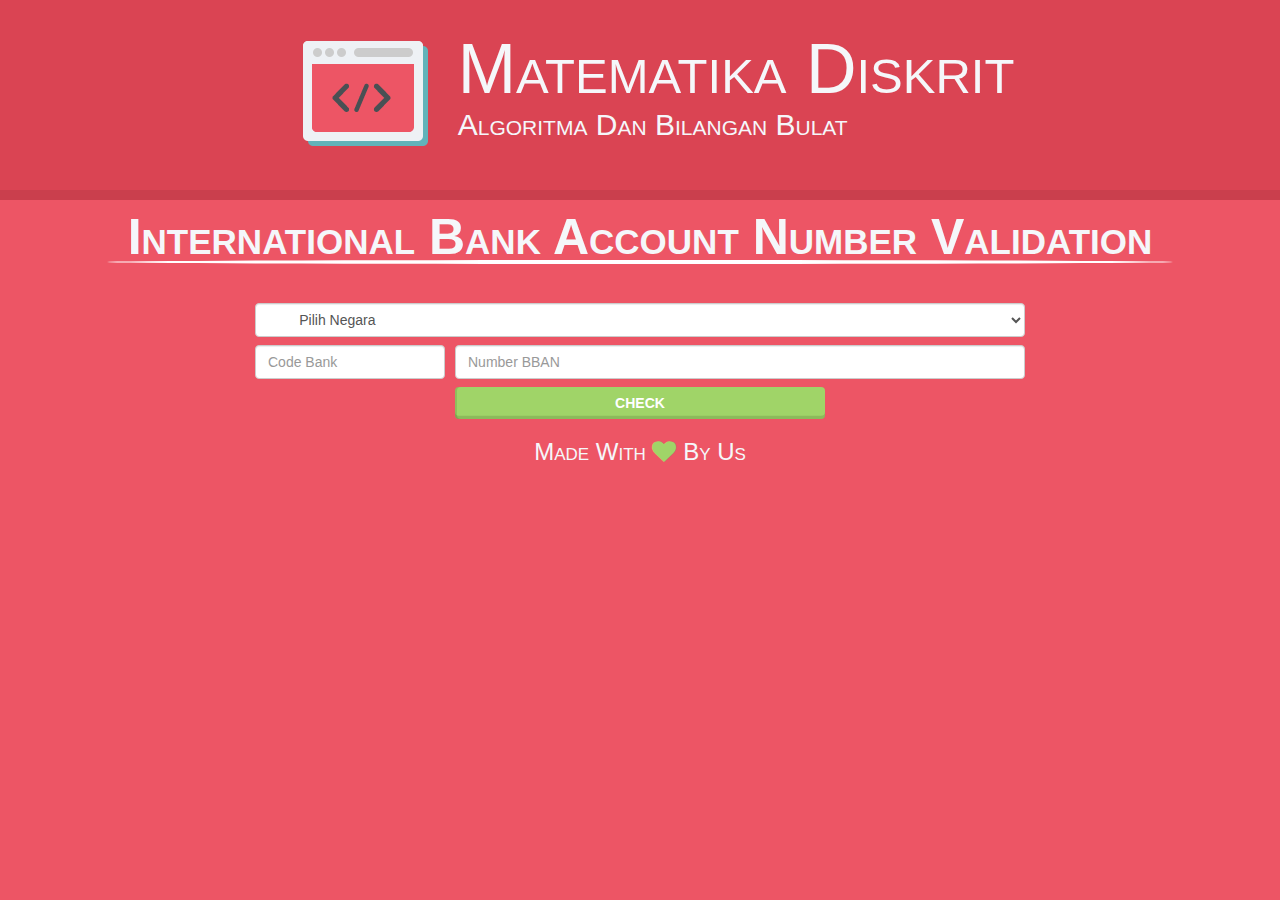
==== index.html @ 5094bca2 "add all components" ====
<!doctype html><!--[if lt IE 7]>      <html class="no-js lt-ie9 lt-ie8 lt-ie7"> <![endif]--><!--[if IE 7]>         <html class="no-js lt-ie9 lt-ie8"> <![endif]--><!--[if IE 8]>         <html class="no-js lt-ie9"> <![endif]--><!--[if gt IE 8]><!--><html class="no-js"><!--<![endif]--><head><meta charset="utf-8"><title>IBAN VALIDATOR</title><meta name="description" content=""><meta name="viewport" content="width=device-width"><!-- Place favicon.ico and apple-touch-icon.png in the root directory --><link rel="stylesheet" href="styles/7df07857.vendor.css"><link href="//netdna.bootstrapcdn.com/font-awesome/4.1.0/css/font-awesome.min.css" rel="stylesheet"><link rel="stylesheet" href="styles/78be0922.main.css"><body ng-app="matdiskApp"><!--[if lt IE 7]>
<p class="browsehappy">You are using an <strong>outdated</strong> browser. Please <a href="http://browsehappy.com/">upgrade your browser</a> to improve your experience.</p>
<![endif]--><header class="container top-header"><div class="row"><div class="col-sm-8 col-sm-push-2 text-center colom-header"><div class="col-sm-4"><img src="images/5da9bd03.header-matdisk.png" alt=""></div><div class="col-sm-8"><h1 class="title-header">Matematika Diskrit</h1><h2 class="second-title-header">Algoritma Dan Bilangan Bulat</h2></div></div></div></header><section class="container-fluid"><div class="row"><div class="col-sm-12 text-center"><h1 class="title">International Bank Account Number Validation</h1><div class="col-sm-10 col-sm-offset-1 title-border"></div></div></div></section><!-- Add your site or application content here --><div class="container page {{pageClass}}" ng-view=""></div><footer class="container-fluid"><div class="col-sm-12 text-center with-love"><h3 class="text-footer">Made With <i class="fa fa-heart love"></i> By Us</h3></div></footer><!--[if lt IE 9]>
<script src="bower_components/es5-shim/es5-shim.js"></script>
<script src="bower_components/json3/lib/json3.min.js"></script>
<![endif]--><script src="scripts/30eea318.vendor.js"></script><script src="scripts/0afc2f00.scripts.js"></script>
---- styles/78be0922.main.css ----
html{overflow-y:hidden;overflow-x:hidden}body{background-color:#ED5565;color:#F5F7FA;overflow-x:hidden;overflow-y:hidden}.title{padding:20px 0;text-transform:capitalize;font-variant:small-caps;font-weight:bolder;letter-spacing:2;font-size:5rem;margin-top:-10px}.top-header{width:100%;height:200px;background-color:#DA4453;border-bottom:10px solid rgba(0,0,0,.069127)}.colom-header{margin-top:30px}.title-header{text-align:left;font-variant:small-caps;font-size:7rem;margin-top:1px;margin-left:-60px}.second-title-header{text-align:left;font-variant:small-caps;font-size:3rem;margin-left:-60px;margin-top:-10px}.title-border{background-color:#fff;height:4px;border-radius:50%;margin-top:-35px}.with-love{margin-top:0}.text-footer{font-variant:small-caps}.love{color:#A0D468}.main-form{margin-top:8px}.btn-success{background-color:#A0D468;border:0;border-bottom:0;border-left:0;font-weight:900;box-shadow:inset 0 -3.2px rgba(0,0,0,.12),inset 2px 0 rgba(0,0,0,.1);outline:0;-webkit-outline:0;-o-outline:0;-moz-outline:0}.btn-success:active,.btn-success:focus,.btn-success:hover{background-color:#8CC152;border-color:#8CC152}.form-control:focus{border-color:#A0D468;box-shadow:inset 0 1px 1px rgba(0,0,0,.075),0 0 8px rgba(140,193,82,.6)}.panel-success>.panel-heading{color:inherit;background-color:#DA4453;border-color:#DA4453}.panel-success{border-color:#DA4453}.panel{background-color:#ED5565;box-shadow:4px 4px 0 rgba(0,0,0,.091312)}.page-home.ng-leave{-webkit-animation:slideOutLeft .5s both ease-in;animation:slideOutLeft .5s both ease-in;-webkit-animation-delay:0s;-ms-animation-delay:0s;animation-delay:0s}.page-home.ng-enter{-webkit-animation:slideInLeft .5s both ease-in;animation:slideInLeft .5s both ease-in;-webkit-animation-delay:1s;-ms-animation-delay:1s;animation-delay:1s}.page-result.ng-enter{-webkit-animation:slideInRight .5s both ease-in;animation:slideInRight .5s both ease-in;-webkit-animation-delay:1s;-ms-animation-delay:1s;animation-delay:1s}.page-result.ng-leave{-webkit-animation:slideOutRight .5s both ease-in;animation:slideOutRight .5s both ease-in;-webkit-animation-delay:0s;-ms-animation-delay:0s;animation-delay:0s}@keyframes slideInRight{from{-webkit-transform:translateX(100%);transform:translateX(100%)}to{-webkit-transform:translateX(0);transform:translateX(0)}}@-webkit-keyframes slideInRight{from{-webkit-transform:translateX(100%)}to{-webkit-transform:translateX(0)}}@keyframes slideInLeft{from{-webkit-transform:translateX(-100%);transform:translateX(-100%)}to{-webkit-transform:translateX(0);transform:translateX(0)}}@-webkit-keyframes slideInLeft{from{-webkit-transform:translateX(-100%)}to{-webkit-transform:translateX(0)}}@keyframes slideInUp{from{-webkit-transform:translateY(100%);transform:translateY(100%)}to{-webkit-transform:translateY(0);transform:translateY(0)}}@-webkit-keyframes slideInUp{from{-webkit-transform:translateY(100%)}to{-webkit-transform:translateY(0)}}@keyframes slideOutLeft{to{-webkit-transform:translateX(-100%);transform:translateX(-100%)}}@-webkit-keyframes slideOutLeft{to{-webkit-transform:translateX(-100%)}}@-webkit-keyframes slideOuRight{to{-webkit-transform:translateX(100%);transform:translateX(100%)}}@keyframes slideOuRight{to{-webkit-transform:translateX(100%);transform:translateX(100%)}}@-webkit-keyframes slideOutRight{to{-webkit-transform:translateX(100%)}}select option[default]{color:#888}html{overflow-y:hidden;overflow-x:hidden}body{background-color:#ED5565;color:#F5F7FA;overflow-x:hidden;overflow-y:hidden}.title{padding:20px 0;text-transform:capitalize;font-variant:small-caps;font-weight:bolder;letter-spacing:2;font-size:5rem;margin-top:-10px}.top-header{width:100%;height:200px;background-color:#DA4453;border-bottom:10px solid rgba(0,0,0,.069127)}.colom-header{margin-top:30px}.title-header{text-align:left;font-variant:small-caps;font-size:7rem;margin-top:1px;margin-left:-60px}.second-title-header{text-align:left;font-variant:small-caps;font-size:3rem;margin-left:-60px;margin-top:-10px}.title-border{background-color:#fff;height:4px;border-radius:50%;margin-top:-35px}.with-love{margin-top:0}.text-footer{font-variant:small-caps}.love{color:#A0D468}.main-form{margin-top:8px}.btn-success{background-color:#A0D468;border:0;border-bottom:0;border-left:0;font-weight:900;box-shadow:inset 0 -3.2px rgba(0,0,0,.12),inset 2px 0 rgba(0,0,0,.1);outline:0;-webkit-outline:0;-o-outline:0;-moz-outline:0}.btn-success:active,.btn-success:focus,.btn-success:hover{background-color:#8CC152;border-color:#8CC152}.form-control:focus{border-color:#A0D468;box-shadow:inset 0 1px 1px rgba(0,0,0,.075),0 0 8px rgba(140,193,82,.6)}.panel-success>.panel-heading{color:inherit;background-color:#DA4453;border-color:#DA4453}.panel-success{border-color:#DA4453}.panel{background-color:#ED5565;box-shadow:4px 4px 0 rgba(0,0,0,.091312)}.page-home.ng-leave{-webkit-animation:slideOutLeft .5s both ease-in;-moz-animation:slideOutLeft .5s both ease-in;animation:slideOutLeft .5s both ease-in;-webkit-animation-delay:0s;-moz-animation-delay:0s;-ms-animation-delay:0s;animation-delay:0s}.page-home.ng-enter{-webkit-animation:slideInLeft .5s both ease-in;-moz-animation:slideInLeft .5s both ease-in;animation:slideInLeft .5s both ease-in;-webkit-animation-delay:1s;-moz-animation-delay:1s;-ms-animation-delay:1s;animation-delay:1s}.page-result.ng-enter{-webkit-animation:slideInRight .5s both ease-in;-moz-animation:slideInRight .5s both ease-in;animation:slideInRight .5s both ease-in;-webkit-animation-delay:1s;-moz-animation-delay:1s;-ms-animation-delay:1s;animation-delay:1s}.page-result.ng-leave{-webkit-animation:slideOutRight .5s both ease-in;-moz-animation:slideOutRight .5s both ease-in;animation:slideOutRight .5s both ease-in;-webkit-animation-delay:0s;-moz-animation-delay:0s;-ms-animation-delay:0s;animation-delay:0s}@keyframes slideInRight{from{transform:translateX(100%)}to{transform:translateX(0)}}@-moz-keyframes slideInRight{from{-moz-transform:translateX(100%)}to{-moz-transform:translateX(0)}}@-webkit-keyframes slideInRight{from{-webkit-transform:translateX(100%)}to{-webkit-transform:translateX(0)}}@keyframes slideInLeft{from{transform:translateX(-100%)}to{transform:translateX(0)}}@-moz-keyframes slideInLeft{from{-moz-transform:translateX(-100%)}to{-moz-transform:translateX(0)}}@-webkit-keyframes slideInLeft{from{-webkit-transform:translateX(-100%)}to{-webkit-transform:translateX(0)}}@keyframes slideInUp{from{transform:translateY(100%)}to{transform:translateY(0)}}@-moz-keyframes slideInUp{from{-moz-transform:translateY(100%)}to{-moz-transform:translateY(0)}}@-webkit-keyframes slideInUp{from{-webkit-transform:translateY(100%)}to{-webkit-transform:translateY(0)}}@keyframes slideOutLeft{to{transform:translateX(-100%)}}@-moz-keyframes slideOutLeft{to{-moz-transform:translateX(-100%)}}@-webkit-keyframes slideOutLeft{to{-webkit-transform:translateX(-100%)}}@keyframes slideOuRight{to{transform:translateX(100%)}}@-moz-keyframes slideOutRight{to{-moz-transform:translateX(100%)}}@-webkit-keyframes slideOutRight{to{-webkit-transform:translateX(100%)}}select option[default]{color:#888}
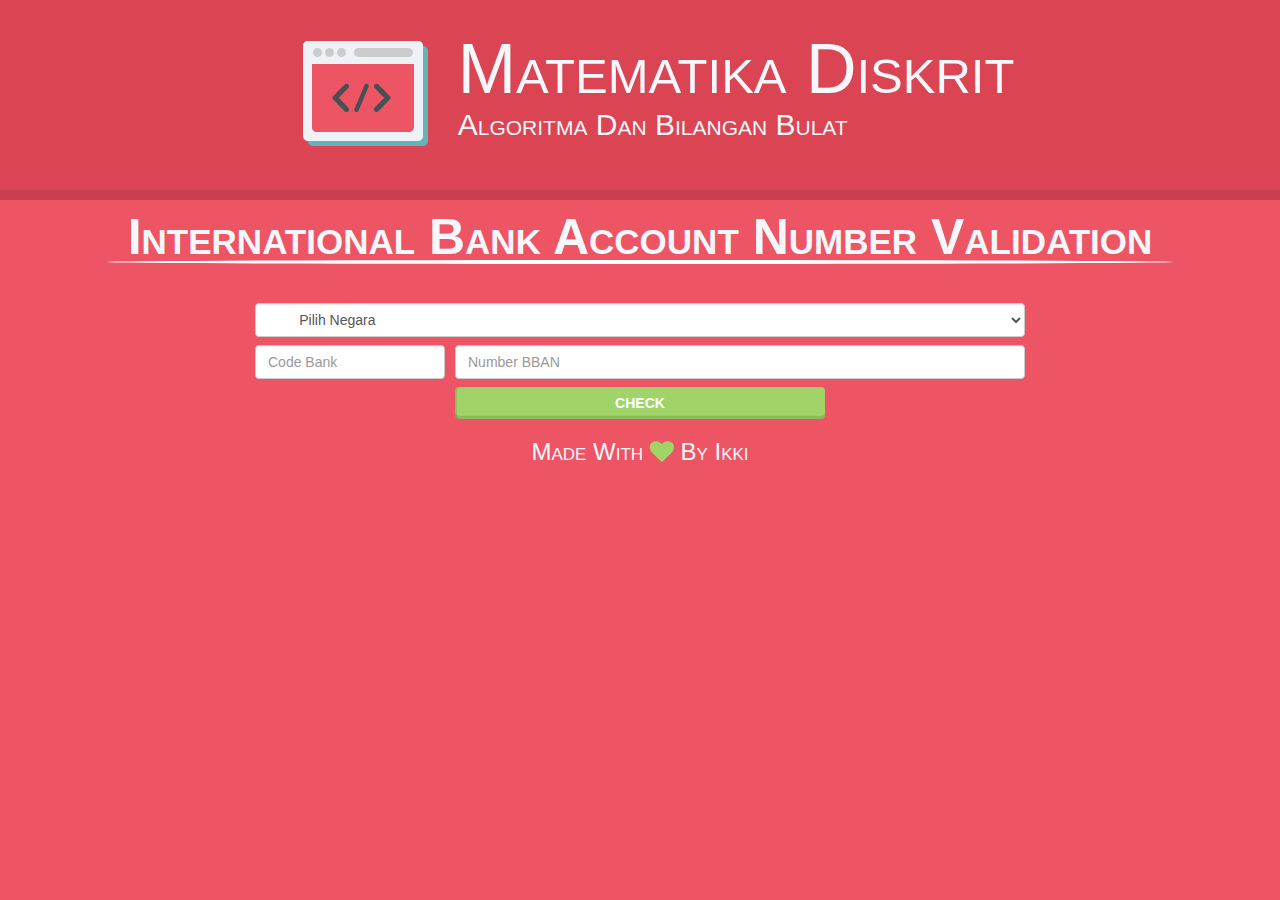
==== commit 58c7cd94: "Update index.html" ====
--- a/index.html
+++ b/index.html
@@ -1,6 +1,6 @@
 <!doctype html><!--[if lt IE 7]>      <html class="no-js lt-ie9 lt-ie8 lt-ie7"> <![endif]--><!--[if IE 7]>         <html class="no-js lt-ie9 lt-ie8"> <![endif]--><!--[if IE 8]>         <html class="no-js lt-ie9"> <![endif]--><!--[if gt IE 8]><!--><html class="no-js"><!--<![endif]--><head><meta charset="utf-8"><title>IBAN VALIDATOR</title><meta name="description" content=""><meta name="viewport" content="width=device-width"><!-- Place favicon.ico and apple-touch-icon.png in the root directory --><link rel="stylesheet" href="styles/7df07857.vendor.css"><link href="//netdna.bootstrapcdn.com/font-awesome/4.1.0/css/font-awesome.min.css" rel="stylesheet"><link rel="stylesheet" href="styles/78be0922.main.css"><body ng-app="matdiskApp"><!--[if lt IE 7]>
 <p class="browsehappy">You are using an <strong>outdated</strong> browser. Please <a href="http://browsehappy.com/">upgrade your browser</a> to improve your experience.</p>
-<![endif]--><header class="container top-header"><div class="row"><div class="col-sm-8 col-sm-push-2 text-center colom-header"><div class="col-sm-4"><img src="images/5da9bd03.header-matdisk.png" alt=""></div><div class="col-sm-8"><h1 class="title-header">Matematika Diskrit</h1><h2 class="second-title-header">Algoritma Dan Bilangan Bulat</h2></div></div></div></header><section class="container-fluid"><div class="row"><div class="col-sm-12 text-center"><h1 class="title">International Bank Account Number Validation</h1><div class="col-sm-10 col-sm-offset-1 title-border"></div></div></div></section><!-- Add your site or application content here --><div class="container page {{pageClass}}" ng-view=""></div><footer class="container-fluid"><div class="col-sm-12 text-center with-love"><h3 class="text-footer">Made With <i class="fa fa-heart love"></i> By Us</h3></div></footer><!--[if lt IE 9]>
+<![endif]--><header class="container top-header"><div class="row"><div class="col-sm-8 col-sm-push-2 text-center colom-header"><div class="col-sm-4"><img src="images/5da9bd03.header-matdisk.png" alt=""></div><div class="col-sm-8"><h1 class="title-header">Matematika Diskrit</h1><h2 class="second-title-header">Algoritma Dan Bilangan Bulat</h2></div></div></div></header><section class="container-fluid"><div class="row"><div class="col-sm-12 text-center"><h1 class="title">International Bank Account Number Validation</h1><div class="col-sm-10 col-sm-offset-1 title-border"></div></div></div></section><!-- Add your site or application content here --><div class="container page {{pageClass}}" ng-view=""></div><footer class="container-fluid"><div class="col-sm-12 text-center with-love"><h3 class="text-footer">Made With <i class="fa fa-heart love"></i> By Ikki</h3></div></footer><!--[if lt IE 9]>
 <script src="bower_components/es5-shim/es5-shim.js"></script>
 <script src="bower_components/json3/lib/json3.min.js"></script>
-<![endif]--><script src="scripts/30eea318.vendor.js"></script><script src="scripts/0afc2f00.scripts.js"></script>+<![endif]--><script src="scripts/30eea318.vendor.js"></script><script src="scripts/0afc2f00.scripts.js"></script>
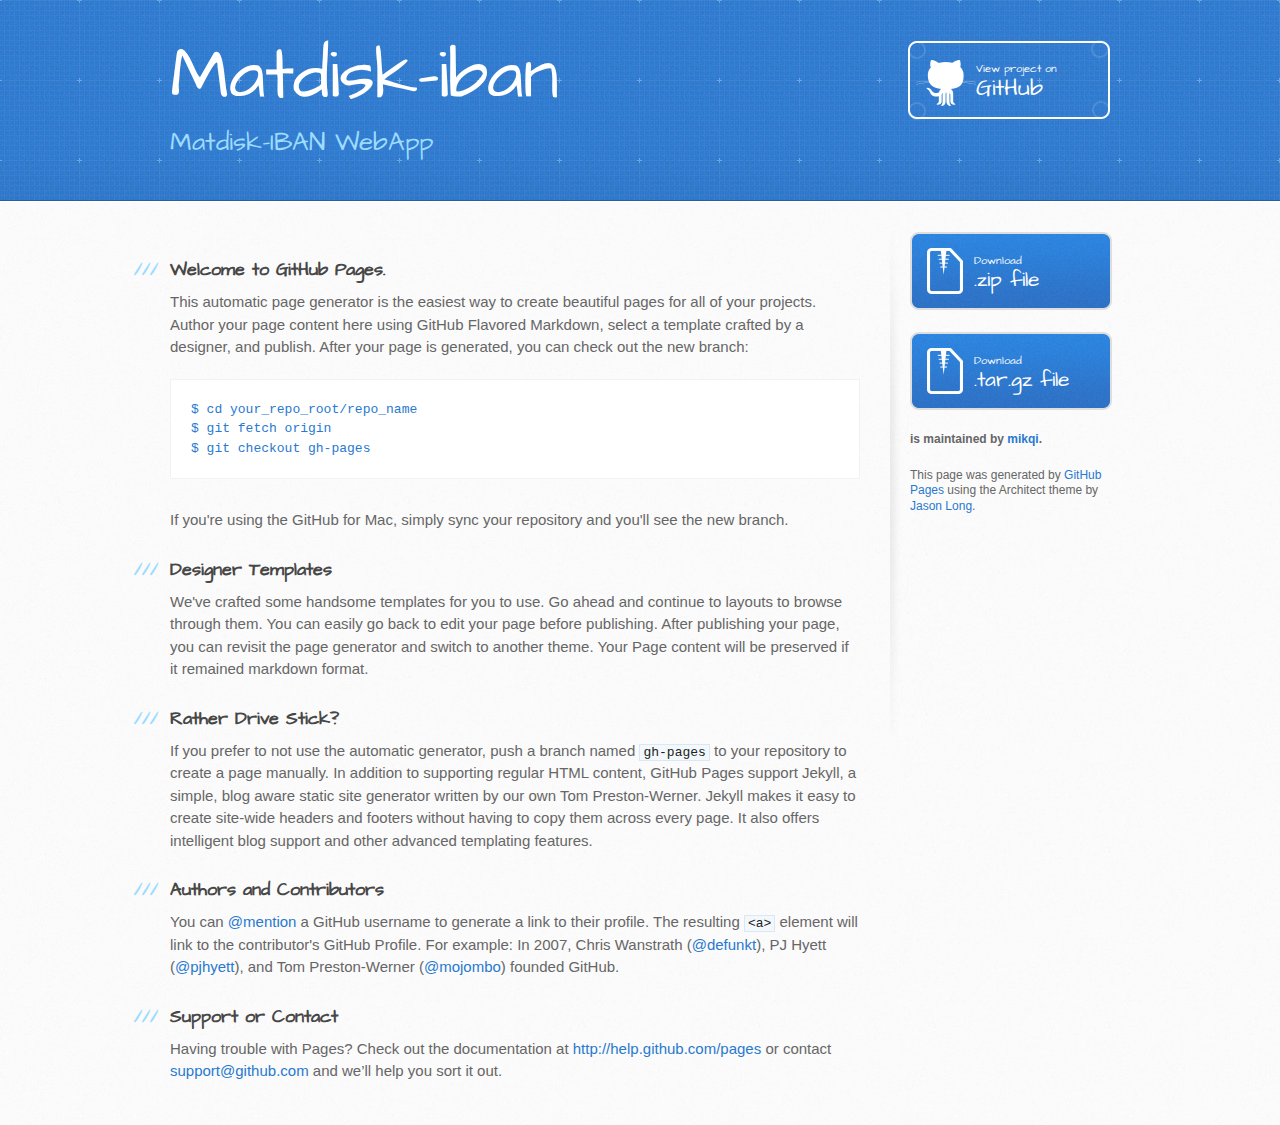
==== commit ecd18868: "Create gh-pages branch via GitHub" ====
--- a/index.html
+++ b/index.html
@@ -1,6 +1,83 @@
-<!doctype html><!--[if lt IE 7]>      <html class="no-js lt-ie9 lt-ie8 lt-ie7"> <![endif]--><!--[if IE 7]>         <html class="no-js lt-ie9 lt-ie8"> <![endif]--><!--[if IE 8]>         <html class="no-js lt-ie9"> <![endif]--><!--[if gt IE 8]><!--><html class="no-js"><!--<![endif]--><head><meta charset="utf-8"><title>IBAN VALIDATOR</title><meta name="description" content=""><meta name="viewport" content="width=device-width"><!-- Place favicon.ico and apple-touch-icon.png in the root directory --><link rel="stylesheet" href="styles/7df07857.vendor.css"><link href="//netdna.bootstrapcdn.com/font-awesome/4.1.0/css/font-awesome.min.css" rel="stylesheet"><link rel="stylesheet" href="styles/78be0922.main.css"><body ng-app="matdiskApp"><!--[if lt IE 7]>
-<p class="browsehappy">You are using an <strong>outdated</strong> browser. Please <a href="http://browsehappy.com/">upgrade your browser</a> to improve your experience.</p>
-<![endif]--><header class="container top-header"><div class="row"><div class="col-sm-8 col-sm-push-2 text-center colom-header"><div class="col-sm-4"><img src="images/5da9bd03.header-matdisk.png" alt=""></div><div class="col-sm-8"><h1 class="title-header">Matematika Diskrit</h1><h2 class="second-title-header">Algoritma Dan Bilangan Bulat</h2></div></div></div></header><section class="container-fluid"><div class="row"><div class="col-sm-12 text-center"><h1 class="title">International Bank Account Number Validation</h1><div class="col-sm-10 col-sm-offset-1 title-border"></div></div></div></section><!-- Add your site or application content here --><div class="container page {{pageClass}}" ng-view=""></div><footer class="container-fluid"><div class="col-sm-12 text-center with-love"><h3 class="text-footer">Made With <i class="fa fa-heart love"></i> By Ikki</h3></div></footer><!--[if lt IE 9]>
-<script src="bower_components/es5-shim/es5-shim.js"></script>
-<script src="bower_components/json3/lib/json3.min.js"></script>
-<![endif]--><script src="scripts/30eea318.vendor.js"></script><script src="scripts/0afc2f00.scripts.js"></script>
+<!DOCTYPE html>
+<html>
+  <head>
+    <meta charset='utf-8'>
+    <meta http-equiv="X-UA-Compatible" content="chrome=1">
+    <meta name="viewport" content="width=device-width, initial-scale=1, maximum-scale=1">
+    <link href='https://fonts.googleapis.com/css?family=Architects+Daughter' rel='stylesheet' type='text/css'>
+    <link rel="stylesheet" type="text/css" href="stylesheets/stylesheet.css" media="screen" />
+    <link rel="stylesheet" type="text/css" href="stylesheets/pygment_trac.css" media="screen" />
+    <link rel="stylesheet" type="text/css" href="stylesheets/print.css" media="print" />
+
+    <!--[if lt IE 9]>
+    <script src="//html5shiv.googlecode.com/svn/trunk/html5.js"></script>
+    <![endif]-->
+
+    <title>Matdisk-iban by mikqi</title>
+  </head>
+
+  <body>
+    <header>
+      <div class="inner">
+        <h1>Matdisk-iban</h1>
+        <h2>Matdisk-IBAN WebApp</h2>
+        <a href="https://github.com/mikqi/matdisk-iban" class="button"><small>View project on</small>GitHub</a>
+      </div>
+    </header>
+
+    <div id="content-wrapper">
+      <div class="inner clearfix">
+        <section id="main-content">
+          <h3>
+<a name="welcome-to-github-pages" class="anchor" href="#welcome-to-github-pages"><span class="octicon octicon-link"></span></a>Welcome to GitHub Pages.</h3>
+
+<p>This automatic page generator is the easiest way to create beautiful pages for all of your projects. Author your page content here using GitHub Flavored Markdown, select a template crafted by a designer, and publish. After your page is generated, you can check out the new branch:</p>
+
+<pre><code>$ cd your_repo_root/repo_name
+$ git fetch origin
+$ git checkout gh-pages
+</code></pre>
+
+<p>If you're using the GitHub for Mac, simply sync your repository and you'll see the new branch.</p>
+
+<h3>
+<a name="designer-templates" class="anchor" href="#designer-templates"><span class="octicon octicon-link"></span></a>Designer Templates</h3>
+
+<p>We've crafted some handsome templates for you to use. Go ahead and continue to layouts to browse through them. You can easily go back to edit your page before publishing. After publishing your page, you can revisit the page generator and switch to another theme. Your Page content will be preserved if it remained markdown format.</p>
+
+<h3>
+<a name="rather-drive-stick" class="anchor" href="#rather-drive-stick"><span class="octicon octicon-link"></span></a>Rather Drive Stick?</h3>
+
+<p>If you prefer to not use the automatic generator, push a branch named <code>gh-pages</code> to your repository to create a page manually. In addition to supporting regular HTML content, GitHub Pages support Jekyll, a simple, blog aware static site generator written by our own Tom Preston-Werner. Jekyll makes it easy to create site-wide headers and footers without having to copy them across every page. It also offers intelligent blog support and other advanced templating features.</p>
+
+<h3>
+<a name="authors-and-contributors" class="anchor" href="#authors-and-contributors"><span class="octicon octicon-link"></span></a>Authors and Contributors</h3>
+
+<p>You can <a href="https://github.com/blog/821" class="user-mention">@mention</a> a GitHub username to generate a link to their profile. The resulting <code>&lt;a&gt;</code> element will link to the contributor's GitHub Profile. For example: In 2007, Chris Wanstrath (<a href="https://github.com/defunkt" class="user-mention">@defunkt</a>), PJ Hyett (<a href="https://github.com/pjhyett" class="user-mention">@pjhyett</a>), and Tom Preston-Werner (<a href="https://github.com/mojombo" class="user-mention">@mojombo</a>) founded GitHub.</p>
+
+<h3>
+<a name="support-or-contact" class="anchor" href="#support-or-contact"><span class="octicon octicon-link"></span></a>Support or Contact</h3>
+
+<p>Having trouble with Pages? Check out the documentation at <a href="http://help.github.com/pages">http://help.github.com/pages</a> or contact <a href="mailto:support@github.com">support@github.com</a> and we’ll help you sort it out.</p>
+        </section>
+
+        <aside id="sidebar">
+          <a href="https://github.com/mikqi/matdisk-iban/zipball/master" class="button">
+            <small>Download</small>
+            .zip file
+          </a>
+          <a href="https://github.com/mikqi/matdisk-iban/tarball/master" class="button">
+            <small>Download</small>
+            .tar.gz file
+          </a>
+
+          <p class="repo-owner"><a href="https://github.com/mikqi/matdisk-iban"></a> is maintained by <a href="https://github.com/mikqi">mikqi</a>.</p>
+
+          <p>This page was generated by <a href="https://pages.github.com">GitHub Pages</a> using the Architect theme by <a href="https://twitter.com/jasonlong">Jason Long</a>.</p>
+        </aside>
+      </div>
+    </div>
+
+  
+  </body>
+</html>--- a/stylesheets/stylesheet.css
+++ b/stylesheets/stylesheet.css
@@ -0,0 +1,479 @@
+/* http://meyerweb.com/eric/tools/css/reset/ 
+   v2.0 | 20110126
+   License: none (public domain)
+*/
+html, body, div, span, applet, object, iframe,
+h1, h2, h3, h4, h5, h6, p, blockquote, pre,
+a, abbr, acronym, address, big, cite, code,
+del, dfn, em, img, ins, kbd, q, s, samp,
+small, strike, strong, sub, sup, tt, var,
+b, u, i, center,
+dl, dt, dd, ol, ul, li,
+fieldset, form, label, legend,
+table, caption, tbody, tfoot, thead, tr, th, td,
+article, aside, canvas, details, embed, 
+figure, figcaption, footer, header, hgroup, 
+menu, nav, output, ruby, section, summary,
+time, mark, audio, video {
+	margin: 0;
+	padding: 0;
+	border: 0;
+	font-size: 100%;
+	font: inherit;
+	vertical-align: baseline;
+}
+/* HTML5 display-role reset for older browsers */
+article, aside, details, figcaption, figure, 
+footer, header, hgroup, menu, nav, section {
+	display: block;
+}
+body {
+	line-height: 1;
+}
+ol, ul {
+	list-style: none;
+}
+blockquote, q {
+	quotes: none;
+}
+blockquote:before, blockquote:after,
+q:before, q:after {
+	content: '';
+	content: none;
+}
+table {
+	border-collapse: collapse;
+	border-spacing: 0;
+}
+
+/* LAYOUT STYLES */
+body {
+  font-size: 15px;
+  line-height: 1.5; 
+  background: #fafafa url(../images/body-bg.jpg) 0 0 repeat;
+  font-family: 'Helvetica Neue', Helvetica, Arial, serif;
+  font-weight: 400;
+  color: #666;
+}
+
+a {
+  color: #2879d0;
+}
+a:hover {
+  color: #2268b2;
+}
+
+header {
+  padding-top: 40px;
+  padding-bottom: 40px;
+  font-family: 'Architects Daughter', 'Helvetica Neue', Helvetica, Arial, serif; 
+  background: #2e7bcf url(../images/header-bg.jpg) 0 0 repeat-x;
+  border-bottom: solid 1px #275da1;
+}
+
+header h1 {
+  letter-spacing: -1px;
+  font-size: 72px;
+  color: #fff;
+  line-height: 1;
+  margin-bottom: 0.2em;
+  width: 540px;
+}
+
+header h2 {
+  font-size: 26px;
+  color: #9ddcff;
+  font-weight: normal;
+  line-height: 1.3;
+  width: 540px;
+  letter-spacing: 0;
+}
+
+.inner {
+  position: relative;
+  width: 940px;
+  margin: 0 auto;
+}
+
+#content-wrapper {
+  border-top: solid 1px #fff;
+  padding-top: 30px;
+}
+
+#main-content {
+  width: 690px;
+  float: left;
+}
+
+#main-content img {
+  max-width: 100%;
+}
+
+aside#sidebar {
+  width: 200px;
+  padding-left: 20px;
+  min-height: 504px;
+  float: right;
+  background: transparent url(../images/sidebar-bg.jpg) 0 0 no-repeat;
+  font-size: 12px;
+  line-height: 1.3;
+}
+
+aside#sidebar p.repo-owner,
+aside#sidebar p.repo-owner a {
+  font-weight: bold;
+}
+
+#downloads {
+  margin-bottom: 40px;
+}
+
+a.button {
+  width: 134px;
+  height: 58px;
+  line-height: 1.2;
+  font-size: 23px;
+  color: #fff;
+  padding-left: 68px;
+  padding-top: 22px;
+  font-family: 'Architects Daughter', 'Helvetica Neue', Helvetica, Arial, serif; 
+}
+a.button small {
+  display: block;
+  font-size: 11px;
+}
+header a.button {
+  position: absolute;
+  right: 0;
+  top: 0;
+  background: transparent url(../images/github-button.png) 0 0 no-repeat;
+}
+aside a.button {
+  width: 138px;
+  padding-left: 64px;
+  display: block;
+  background: transparent url(../images/download-button.png) 0 0 no-repeat;
+  margin-bottom: 20px;
+  font-size: 21px;
+}
+
+code, pre {
+  font-family: Monaco, "Bitstream Vera Sans Mono", "Lucida Console", Terminal, monospace;
+  color: #222;
+  margin-bottom: 30px;
+  font-size: 13px;
+}
+
+code {
+  background-color: #f2f8fc;
+  border: solid 1px #dbe7f3;
+  padding: 0 3px;
+}
+
+pre {
+  padding: 20px;
+  background: #fff;
+  text-shadow: none;
+  overflow: auto;
+  border: solid 1px #f2f2f2;
+}
+pre code {
+  color: #2879d0;
+  background-color: #fff;
+  border: none;
+  padding: 0;
+}
+
+ul, ol, dl {
+  margin-bottom: 20px;
+}
+
+
+/* COMMON STYLES */
+
+hr {
+  height: 1px;
+  line-height: 1px;
+  margin-top: 1em;
+  padding-bottom: 1em;
+  border: none;
+  background: transparent url('../images/hr.png') 0 0 no-repeat;
+}
+
+table {
+  width: 100%;
+  border: 1px solid #ebebeb;
+}
+
+th {
+  font-weight: 500;
+}
+
+td {
+  border: 1px solid #ebebeb;
+  text-align: center; 
+  font-weight: 300;
+}
+
+form {
+  background: #f2f2f2;
+  padding: 20px;
+  
+}
+
+
+/* GENERAL ELEMENT TYPE STYLES */
+
+#main-content h1 {
+  font-family: 'Architects Daughter', 'Helvetica Neue', Helvetica, Arial, serif; 
+  font-size: 2.8em;
+  letter-spacing: -1px;
+  color: #474747;
+} 
+
+#main-content h1:before {
+  content: "/";
+  color: #9ddcff;
+  padding-right: 0.3em;
+  margin-left: -0.9em;
+}
+
+#main-content h2 {
+  font-family: 'Architects Daughter', 'Helvetica Neue', Helvetica, Arial, serif; 
+  font-size: 22px;
+  font-weight: bold;
+  margin-bottom: 8px;
+  color: #474747;
+} 
+#main-content h2:before {
+  content: "//";
+  color: #9ddcff;
+  padding-right: 0.3em;
+  margin-left: -1.5em;
+}
+
+#main-content h3 {
+  font-family: 'Architects Daughter', 'Helvetica Neue', Helvetica, Arial, serif; 
+  font-size: 18px;
+  font-weight: bold;
+  margin-top: 24px;
+  margin-bottom: 8px;
+  color: #474747;
+} 
+ 
+#main-content h3:before {
+  content: "///";
+  color: #9ddcff;
+  padding-right: 0.3em;
+  margin-left: -2em;
+}
+
+#main-content h4 {
+  font-family: 'Architects Daughter', 'Helvetica Neue', Helvetica, Arial, serif; 
+  font-size: 15px;
+  font-weight: bold;
+  color: #474747;
+} 
+
+h4:before {
+  content: "////";
+  color: #9ddcff;
+  padding-right: 0.3em;
+  margin-left: -2.8em;
+}
+
+#main-content h5 {
+  font-family: 'Architects Daughter', 'Helvetica Neue', Helvetica, Arial, serif; 
+  font-size: 14px;
+  color: #474747;
+} 
+h5:before {
+  content: "/////";
+  color: #9ddcff;
+  padding-right: 0.3em;
+  margin-left: -3.2em;
+}
+
+#main-content h6 {
+  font-family: 'Architects Daughter', 'Helvetica Neue', Helvetica, Arial, serif; 
+  font-size: .8em;
+  color: #474747;
+} 
+h6:before {
+  content: "//////";
+  color: #9ddcff;
+  padding-right: 0.3em;
+  margin-left: -3.7em;
+}
+
+p {
+  margin-bottom: 20px;
+}
+ 
+a {
+  text-decoration: none;
+}
+
+p a {
+  font-weight: 400;
+}
+
+blockquote {
+  font-size: 1.6em;
+  border-left: 10px solid #e9e9e9;
+  margin-bottom: 20px;
+  padding: 0 0 0 30px;
+}
+
+ul {
+  list-style: disc inside;
+  padding-left: 20px;
+}
+
+ol {
+  list-style: decimal inside;
+  padding-left: 3px;
+}
+
+dl dd {
+  font-style: italic;
+  font-weight: 100;
+}
+
+footer {
+  background: transparent url('../images/hr.png') 0 0 no-repeat;
+  margin-top: 40px;
+  padding-top: 20px;
+  padding-bottom: 30px;
+  font-size: 13px;
+  color: #aaa;
+}
+
+footer a {
+  color: #666;
+}
+footer a:hover {
+  color: #444;
+}
+
+/* MISC */
+.clearfix:after {
+  clear: both;
+  content: '.';
+  display: block;
+  visibility: hidden;
+  height: 0;
+}
+
+.clearfix {display: inline-block;}
+* html .clearfix {height: 1%;}
+.clearfix {display: block;}
+
+/* #Media Queries
+================================================== */
+
+/* Smaller than standard 960 (devices and browsers) */
+@media only screen and (max-width: 959px) {}
+
+/* Tablet Portrait size to standard 960 (devices and browsers) */
+@media only screen and (min-width: 768px) and (max-width: 959px) {
+  .inner {
+    width: 740px;
+  }
+  header h1, header h2 {
+    width: 340px;
+  }
+  header h1 {
+    font-size: 60px;
+  }
+  header h2 {
+    font-size: 30px;
+  }
+  #main-content {
+    width: 490px;
+  }
+  #main-content h1:before,
+  #main-content h2:before,
+  #main-content h3:before,
+  #main-content h4:before,
+  #main-content h5:before,
+  #main-content h6:before {
+    content: none;
+    padding-right: 0;
+    margin-left: 0;
+  }
+}
+
+/* All Mobile Sizes (devices and browser) */
+@media only screen and (max-width: 767px) {
+  .inner {
+    width: 93%;
+  }
+  header {
+    padding: 20px 0;
+  }
+  header .inner {
+    position: relative;
+  }
+  header h1, header h2 {
+    width: 100%;
+  }
+  header h1 {
+    font-size: 48px;
+  }
+  header h2 {
+    font-size: 24px;
+  }
+  header a.button {
+    background-image: none;
+    width: auto;
+    height: auto;
+    display: inline-block;
+    margin-top: 15px;
+    padding: 5px 10px;
+    position: relative;
+    text-align: center;
+    font-size: 13px;
+    line-height: 1;
+    background-color: #9ddcff;
+    color: #2879d0;
+    -moz-border-radius: 5px;
+    -webkit-border-radius: 5px;                     
+    border-radius: 5px;    
+  }
+  header a.button small {
+    font-size: 13px;
+    display: inline;
+  }
+  #main-content,
+  aside#sidebar {
+    float: none;
+    width: 100% ! important;
+  }
+  aside#sidebar {
+    background-image: none;
+    margin-top: 20px;
+    border-top: solid 1px #ddd;
+    padding: 20px 0;
+    min-height: 0;
+  }
+  aside#sidebar a.button {
+    display: none;
+  }
+  #main-content h1:before,
+  #main-content h2:before,
+  #main-content h3:before,
+  #main-content h4:before,
+  #main-content h5:before,
+  #main-content h6:before {
+    content: none;
+    padding-right: 0;
+    margin-left: 0;
+  }
+}
+
+/* Mobile Landscape Size to Tablet Portrait (devices and browsers) */
+@media only screen and (min-width: 480px) and (max-width: 767px) {}
+
+/* Mobile Portrait Size to Mobile Landscape Size (devices and browsers) */
+@media only screen and (max-width: 479px) {}
--- a/stylesheets/pygment_trac.css
+++ b/stylesheets/pygment_trac.css
@@ -0,0 +1,69 @@
+.highlight  { background: #ffffff; }
+.highlight .c { color: #999988; font-style: italic } /* Comment */
+.highlight .err { color: #a61717; background-color: #e3d2d2 } /* Error */
+.highlight .k { font-weight: bold } /* Keyword */
+.highlight .o { font-weight: bold } /* Operator */
+.highlight .cm { color: #999988; font-style: italic } /* Comment.Multiline */
+.highlight .cp { color: #999999; font-weight: bold } /* Comment.Preproc */
+.highlight .c1 { color: #999988; font-style: italic } /* Comment.Single */
+.highlight .cs { color: #999999; font-weight: bold; font-style: italic } /* Comment.Special */
+.highlight .gd { color: #000000; background-color: #ffdddd } /* Generic.Deleted */
+.highlight .gd .x { color: #000000; background-color: #ffaaaa } /* Generic.Deleted.Specific */
+.highlight .ge { font-style: italic } /* Generic.Emph */
+.highlight .gr { color: #aa0000 } /* Generic.Error */
+.highlight .gh { color: #999999 } /* Generic.Heading */
+.highlight .gi { color: #000000; background-color: #ddffdd } /* Generic.Inserted */
+.highlight .gi .x { color: #000000; background-color: #aaffaa } /* Generic.Inserted.Specific */
+.highlight .go { color: #888888 } /* Generic.Output */
+.highlight .gp { color: #555555 } /* Generic.Prompt */
+.highlight .gs { font-weight: bold } /* Generic.Strong */
+.highlight .gu { color: #800080; font-weight: bold; } /* Generic.Subheading */
+.highlight .gt { color: #aa0000 } /* Generic.Traceback */
+.highlight .kc { font-weight: bold } /* Keyword.Constant */
+.highlight .kd { font-weight: bold } /* Keyword.Declaration */
+.highlight .kn { font-weight: bold } /* Keyword.Namespace */
+.highlight .kp { font-weight: bold } /* Keyword.Pseudo */
+.highlight .kr { font-weight: bold } /* Keyword.Reserved */
+.highlight .kt { color: #445588; font-weight: bold } /* Keyword.Type */
+.highlight .m { color: #009999 } /* Literal.Number */
+.highlight .s { color: #d14 } /* Literal.String */
+.highlight .na { color: #008080 } /* Name.Attribute */
+.highlight .nb { color: #0086B3 } /* Name.Builtin */
+.highlight .nc { color: #445588; font-weight: bold } /* Name.Class */
+.highlight .no { color: #008080 } /* Name.Constant */
+.highlight .ni { color: #800080 } /* Name.Entity */
+.highlight .ne { color: #990000; font-weight: bold } /* Name.Exception */
+.highlight .nf { color: #990000; font-weight: bold } /* Name.Function */
+.highlight .nn { color: #555555 } /* Name.Namespace */
+.highlight .nt { color: #000080 } /* Name.Tag */
+.highlight .nv { color: #008080 } /* Name.Variable */
+.highlight .ow { font-weight: bold } /* Operator.Word */
+.highlight .w { color: #bbbbbb } /* Text.Whitespace */
+.highlight .mf { color: #009999 } /* Literal.Number.Float */
+.highlight .mh { color: #009999 } /* Literal.Number.Hex */
+.highlight .mi { color: #009999 } /* Literal.Number.Integer */
+.highlight .mo { color: #009999 } /* Literal.Number.Oct */
+.highlight .sb { color: #d14 } /* Literal.String.Backtick */
+.highlight .sc { color: #d14 } /* Literal.String.Char */
+.highlight .sd { color: #d14 } /* Literal.String.Doc */
+.highlight .s2 { color: #d14 } /* Literal.String.Double */
+.highlight .se { color: #d14 } /* Literal.String.Escape */
+.highlight .sh { color: #d14 } /* Literal.String.Heredoc */
+.highlight .si { color: #d14 } /* Literal.String.Interpol */
+.highlight .sx { color: #d14 } /* Literal.String.Other */
+.highlight .sr { color: #009926 } /* Literal.String.Regex */
+.highlight .s1 { color: #d14 } /* Literal.String.Single */
+.highlight .ss { color: #990073 } /* Literal.String.Symbol */
+.highlight .bp { color: #999999 } /* Name.Builtin.Pseudo */
+.highlight .vc { color: #008080 } /* Name.Variable.Class */
+.highlight .vg { color: #008080 } /* Name.Variable.Global */
+.highlight .vi { color: #008080 } /* Name.Variable.Instance */
+.highlight .il { color: #009999 } /* Literal.Number.Integer.Long */
+
+.type-csharp .highlight .k { color: #0000FF }
+.type-csharp .highlight .kt { color: #0000FF }
+.type-csharp .highlight .nf { color: #000000; font-weight: normal }
+.type-csharp .highlight .nc { color: #2B91AF }
+.type-csharp .highlight .nn { color: #000000 }
+.type-csharp .highlight .s { color: #A31515 }
+.type-csharp .highlight .sc { color: #A31515 }
--- a/stylesheets/print.css
+++ b/stylesheets/print.css
@@ -0,0 +1,226 @@
+html, body, div, span, applet, object, iframe,
+h1, h2, h3, h4, h5, h6, p, blockquote, pre,
+a, abbr, acronym, address, big, cite, code,
+del, dfn, em, img, ins, kbd, q, s, samp,
+small, strike, strong, sub, sup, tt, var,
+b, u, i, center,
+dl, dt, dd, ol, ul, li,
+fieldset, form, label, legend,
+table, caption, tbody, tfoot, thead, tr, th, td,
+article, aside, canvas, details, embed, 
+figure, figcaption, footer, header, hgroup, 
+menu, nav, output, ruby, section, summary,
+time, mark, audio, video {
+  margin: 0;
+  padding: 0;
+  border: 0;
+  font-size: 100%;
+  font: inherit;
+  vertical-align: baseline;
+}
+/* HTML5 display-role reset for older browsers */
+article, aside, details, figcaption, figure, 
+footer, header, hgroup, menu, nav, section {
+  display: block;
+}
+body {
+  line-height: 1;
+}
+ol, ul {
+  list-style: none;
+}
+blockquote, q {
+  quotes: none;
+}
+blockquote:before, blockquote:after,
+q:before, q:after {
+  content: '';
+  content: none;
+}
+table {
+  border-collapse: collapse;
+  border-spacing: 0;
+}
+body {
+  font-size: 13px;
+  line-height: 1.5; 
+  font-family: 'Helvetica Neue', Helvetica, Arial, serif;
+  color: #000;
+}
+
+a {
+  color: #d5000d;
+  font-weight: bold;
+}
+
+header {
+  padding-top: 35px;
+  padding-bottom: 10px;
+}
+
+header h1 {
+  font-weight: bold;
+  letter-spacing: -1px;
+  font-size: 48px;
+  color: #303030;
+  line-height: 1.2;
+}
+
+header h2 {
+  letter-spacing: -1px;
+  font-size: 24px;
+  color: #aaa;
+  font-weight: normal;
+  line-height: 1.3;
+}
+#downloads {
+  display: none;
+}
+#main_content {
+  padding-top: 20px;
+}
+
+code, pre {
+  font-family: Monaco, "Bitstream Vera Sans Mono", "Lucida Console", Terminal;
+  color: #222;
+  margin-bottom: 30px;
+  font-size: 12px;
+}
+
+code {
+  padding: 0 3px;
+}
+
+pre {
+  border: solid 1px #ddd;
+  padding: 20px;
+  overflow: auto;
+}
+pre code {
+  padding: 0;
+}
+
+ul, ol, dl {
+  margin-bottom: 20px;
+}
+
+
+/* COMMON STYLES */
+
+table {
+  width: 100%;
+  border: 1px solid #ebebeb;
+}
+
+th {
+  font-weight: 500;
+}
+
+td {
+  border: 1px solid #ebebeb;
+  text-align: center; 
+  font-weight: 300;
+}
+
+form {
+  background: #f2f2f2;
+  padding: 20px;
+  
+}
+
+
+/* GENERAL ELEMENT TYPE STYLES */
+
+h1 {
+  font-size: 2.8em;
+} 
+
+h2 {
+  font-size: 22px;
+  font-weight: bold;
+  color: #303030;
+  margin-bottom: 8px;
+} 
+
+h3 {
+  color: #d5000d;
+  font-size: 18px;
+  font-weight: bold;
+  margin-bottom: 8px;
+} 
+ 
+h4 {
+  font-size: 16px;
+  color: #303030;
+  font-weight: bold;
+} 
+
+h5 {
+  font-size: 1em;
+  color: #303030;
+} 
+
+h6 {
+  font-size: .8em;
+  color: #303030;
+} 
+
+p {
+  font-weight: 300;
+  margin-bottom: 20px;
+}
+ 
+a {
+  text-decoration: none;
+}
+
+p a {
+  font-weight: 400;
+}
+
+blockquote {
+  font-size: 1.6em;
+  border-left: 10px solid #e9e9e9;
+  margin-bottom: 20px;
+  padding: 0 0 0 30px;
+}
+
+ul li {
+  list-style: disc inside;
+  padding-left: 20px;
+}
+
+ol li {
+  list-style: decimal inside;
+  padding-left: 3px;
+}
+
+dl dd {
+  font-style: italic;
+  font-weight: 100;
+}
+
+footer {
+  margin-top: 40px;
+  padding-top: 20px;
+  padding-bottom: 30px;
+  font-size: 13px;
+  color: #aaa;
+}
+
+footer a {
+  color: #666;
+}
+
+/* MISC */
+.clearfix:after {
+  clear: both;
+  content: '.';
+  display: block;
+  visibility: hidden;
+  height: 0;
+}
+
+.clearfix {display: inline-block;}
+* html .clearfix {height: 1%;}
+.clearfix {display: block;}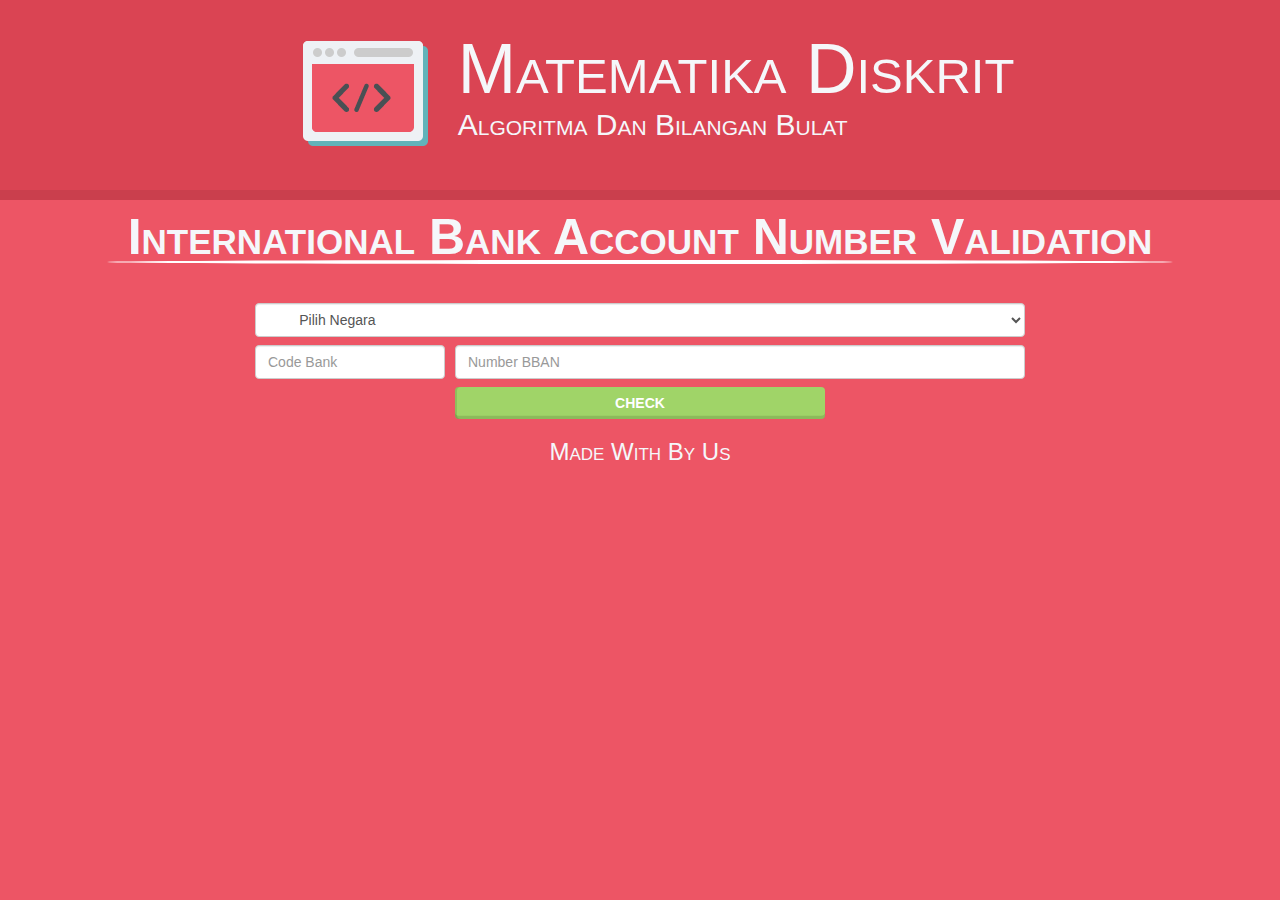
==== commit bd858caa: "Edit Gh-Pages" ====
--- a/index.html
+++ b/index.html
@@ -1,83 +1,6 @@
-<!DOCTYPE html>
-<html>
-  <head>
-    <meta charset='utf-8'>
-    <meta http-equiv="X-UA-Compatible" content="chrome=1">
-    <meta name="viewport" content="width=device-width, initial-scale=1, maximum-scale=1">
-    <link href='https://fonts.googleapis.com/css?family=Architects+Daughter' rel='stylesheet' type='text/css'>
-    <link rel="stylesheet" type="text/css" href="stylesheets/stylesheet.css" media="screen" />
-    <link rel="stylesheet" type="text/css" href="stylesheets/pygment_trac.css" media="screen" />
-    <link rel="stylesheet" type="text/css" href="stylesheets/print.css" media="print" />
-
-    <!--[if lt IE 9]>
-    <script src="//html5shiv.googlecode.com/svn/trunk/html5.js"></script>
-    <![endif]-->
-
-    <title>Matdisk-iban by mikqi</title>
-  </head>
-
-  <body>
-    <header>
-      <div class="inner">
-        <h1>Matdisk-iban</h1>
-        <h2>Matdisk-IBAN WebApp</h2>
-        <a href="https://github.com/mikqi/matdisk-iban" class="button"><small>View project on</small>GitHub</a>
-      </div>
-    </header>
-
-    <div id="content-wrapper">
-      <div class="inner clearfix">
-        <section id="main-content">
-          <h3>
-<a name="welcome-to-github-pages" class="anchor" href="#welcome-to-github-pages"><span class="octicon octicon-link"></span></a>Welcome to GitHub Pages.</h3>
-
-<p>This automatic page generator is the easiest way to create beautiful pages for all of your projects. Author your page content here using GitHub Flavored Markdown, select a template crafted by a designer, and publish. After your page is generated, you can check out the new branch:</p>
-
-<pre><code>$ cd your_repo_root/repo_name
-$ git fetch origin
-$ git checkout gh-pages
-</code></pre>
-
-<p>If you're using the GitHub for Mac, simply sync your repository and you'll see the new branch.</p>
-
-<h3>
-<a name="designer-templates" class="anchor" href="#designer-templates"><span class="octicon octicon-link"></span></a>Designer Templates</h3>
-
-<p>We've crafted some handsome templates for you to use. Go ahead and continue to layouts to browse through them. You can easily go back to edit your page before publishing. After publishing your page, you can revisit the page generator and switch to another theme. Your Page content will be preserved if it remained markdown format.</p>
-
-<h3>
-<a name="rather-drive-stick" class="anchor" href="#rather-drive-stick"><span class="octicon octicon-link"></span></a>Rather Drive Stick?</h3>
-
-<p>If you prefer to not use the automatic generator, push a branch named <code>gh-pages</code> to your repository to create a page manually. In addition to supporting regular HTML content, GitHub Pages support Jekyll, a simple, blog aware static site generator written by our own Tom Preston-Werner. Jekyll makes it easy to create site-wide headers and footers without having to copy them across every page. It also offers intelligent blog support and other advanced templating features.</p>
-
-<h3>
-<a name="authors-and-contributors" class="anchor" href="#authors-and-contributors"><span class="octicon octicon-link"></span></a>Authors and Contributors</h3>
-
-<p>You can <a href="https://github.com/blog/821" class="user-mention">@mention</a> a GitHub username to generate a link to their profile. The resulting <code>&lt;a&gt;</code> element will link to the contributor's GitHub Profile. For example: In 2007, Chris Wanstrath (<a href="https://github.com/defunkt" class="user-mention">@defunkt</a>), PJ Hyett (<a href="https://github.com/pjhyett" class="user-mention">@pjhyett</a>), and Tom Preston-Werner (<a href="https://github.com/mojombo" class="user-mention">@mojombo</a>) founded GitHub.</p>
-
-<h3>
-<a name="support-or-contact" class="anchor" href="#support-or-contact"><span class="octicon octicon-link"></span></a>Support or Contact</h3>
-
-<p>Having trouble with Pages? Check out the documentation at <a href="http://help.github.com/pages">http://help.github.com/pages</a> or contact <a href="mailto:support@github.com">support@github.com</a> and we’ll help you sort it out.</p>
-        </section>
-
-        <aside id="sidebar">
-          <a href="https://github.com/mikqi/matdisk-iban/zipball/master" class="button">
-            <small>Download</small>
-            .zip file
-          </a>
-          <a href="https://github.com/mikqi/matdisk-iban/tarball/master" class="button">
-            <small>Download</small>
-            .tar.gz file
-          </a>
-
-          <p class="repo-owner"><a href="https://github.com/mikqi/matdisk-iban"></a> is maintained by <a href="https://github.com/mikqi">mikqi</a>.</p>
-
-          <p>This page was generated by <a href="https://pages.github.com">GitHub Pages</a> using the Architect theme by <a href="https://twitter.com/jasonlong">Jason Long</a>.</p>
-        </aside>
-      </div>
-    </div>
-
-  
-  </body>
-</html>+<!doctype html><!--[if lt IE 7]>      <html class="no-js lt-ie9 lt-ie8 lt-ie7"> <![endif]--><!--[if IE 7]>         <html class="no-js lt-ie9 lt-ie8"> <![endif]--><!--[if IE 8]>         <html class="no-js lt-ie9"> <![endif]--><!--[if gt IE 8]><!--><html class="no-js"><!--<![endif]--><head><meta charset="utf-8"><title></title><meta name="description" content=""><meta name="viewport" content="width=device-width"><!-- Place favicon.ico and apple-touch-icon.png in the root directory --><link rel="stylesheet" href="styles/7df07857.vendor.css"><link rel="stylesheet" href="styles/78be0922.main.css"><body ng-app="matdiskApp"><!--[if lt IE 7]>
+<p class="browsehappy">You are using an <strong>outdated</strong> browser. Please <a href="http://browsehappy.com/">upgrade your browser</a> to improve your experience.</p>
+<![endif]--><header class="container top-header"><div class="row"><div class="col-sm-8 col-sm-push-2 text-center colom-header"><div class="col-sm-4"><img src="images/5da9bd03.header-matdisk.png" alt=""></div><div class="col-sm-8"><h1 class="title-header">Matematika Diskrit</h1><h2 class="second-title-header">Algoritma Dan Bilangan Bulat</h2></div></div></div></header><section class="container-fluid"><div class="row"><div class="col-sm-12 text-center"><h1 class="title">International Bank Account Number Validation</h1><div class="col-sm-10 col-sm-offset-1 title-border"></div></div></div></section><!-- Add your site or application content here --><div class="container page {{pageClass}}" ng-view=""></div><footer class="container-fluid"><div class="col-sm-12 text-center with-love"><h3 class="text-footer">Made With <i class="fa fa-heart love"></i> By Us</h3></div></footer><!--[if lt IE 9]>
+<script src="bower_components/es5-shim/es5-shim.js"></script>
+<script src="bower_components/json3/lib/json3.min.js"></script>
+<![endif]--><script src="scripts/30eea318.vendor.js"></script><script src="scripts/0afc2f00.scripts.js"></script>--- a/styles/78be0922.main.css
+++ b/styles/78be0922.main.css
@@ -0,0 +1 @@
+html{overflow-y:hidden;overflow-x:hidden}body{background-color:#ED5565;color:#F5F7FA;overflow-x:hidden;overflow-y:hidden}.title{padding:20px 0;text-transform:capitalize;font-variant:small-caps;font-weight:bolder;letter-spacing:2;font-size:5rem;margin-top:-10px}.top-header{width:100%;height:200px;background-color:#DA4453;border-bottom:10px solid rgba(0,0,0,.069127)}.colom-header{margin-top:30px}.title-header{text-align:left;font-variant:small-caps;font-size:7rem;margin-top:1px;margin-left:-60px}.second-title-header{text-align:left;font-variant:small-caps;font-size:3rem;margin-left:-60px;margin-top:-10px}.title-border{background-color:#fff;height:4px;border-radius:50%;margin-top:-35px}.with-love{margin-top:0}.text-footer{font-variant:small-caps}.love{color:#A0D468}.main-form{margin-top:8px}.btn-success{background-color:#A0D468;border:0;border-bottom:0;border-left:0;font-weight:900;box-shadow:inset 0 -3.2px rgba(0,0,0,.12),inset 2px 0 rgba(0,0,0,.1);outline:0;-webkit-outline:0;-o-outline:0;-moz-outline:0}.btn-success:active,.btn-success:focus,.btn-success:hover{background-color:#8CC152;border-color:#8CC152}.form-control:focus{border-color:#A0D468;box-shadow:inset 0 1px 1px rgba(0,0,0,.075),0 0 8px rgba(140,193,82,.6)}.panel-success>.panel-heading{color:inherit;background-color:#DA4453;border-color:#DA4453}.panel-success{border-color:#DA4453}.panel{background-color:#ED5565;box-shadow:4px 4px 0 rgba(0,0,0,.091312)}.page-home.ng-leave{-webkit-animation:slideOutLeft .5s both ease-in;animation:slideOutLeft .5s both ease-in;-webkit-animation-delay:0s;-ms-animation-delay:0s;animation-delay:0s}.page-home.ng-enter{-webkit-animation:slideInLeft .5s both ease-in;animation:slideInLeft .5s both ease-in;-webkit-animation-delay:1s;-ms-animation-delay:1s;animation-delay:1s}.page-result.ng-enter{-webkit-animation:slideInRight .5s both ease-in;animation:slideInRight .5s both ease-in;-webkit-animation-delay:1s;-ms-animation-delay:1s;animation-delay:1s}.page-result.ng-leave{-webkit-animation:slideOutRight .5s both ease-in;animation:slideOutRight .5s both ease-in;-webkit-animation-delay:0s;-ms-animation-delay:0s;animation-delay:0s}@keyframes slideInRight{from{-webkit-transform:translateX(100%);transform:translateX(100%)}to{-webkit-transform:translateX(0);transform:translateX(0)}}@-webkit-keyframes slideInRight{from{-webkit-transform:translateX(100%)}to{-webkit-transform:translateX(0)}}@keyframes slideInLeft{from{-webkit-transform:translateX(-100%);transform:translateX(-100%)}to{-webkit-transform:translateX(0);transform:translateX(0)}}@-webkit-keyframes slideInLeft{from{-webkit-transform:translateX(-100%)}to{-webkit-transform:translateX(0)}}@keyframes slideInUp{from{-webkit-transform:translateY(100%);transform:translateY(100%)}to{-webkit-transform:translateY(0);transform:translateY(0)}}@-webkit-keyframes slideInUp{from{-webkit-transform:translateY(100%)}to{-webkit-transform:translateY(0)}}@keyframes slideOutLeft{to{-webkit-transform:translateX(-100%);transform:translateX(-100%)}}@-webkit-keyframes slideOutLeft{to{-webkit-transform:translateX(-100%)}}@-webkit-keyframes slideOuRight{to{-webkit-transform:translateX(100%);transform:translateX(100%)}}@keyframes slideOuRight{to{-webkit-transform:translateX(100%);transform:translateX(100%)}}@-webkit-keyframes slideOutRight{to{-webkit-transform:translateX(100%)}}select option[default]{color:#888}html{overflow-y:hidden;overflow-x:hidden}body{background-color:#ED5565;color:#F5F7FA;overflow-x:hidden;overflow-y:hidden}.title{padding:20px 0;text-transform:capitalize;font-variant:small-caps;font-weight:bolder;letter-spacing:2;font-size:5rem;margin-top:-10px}.top-header{width:100%;height:200px;background-color:#DA4453;border-bottom:10px solid rgba(0,0,0,.069127)}.colom-header{margin-top:30px}.title-header{text-align:left;font-variant:small-caps;font-size:7rem;margin-top:1px;margin-left:-60px}.second-title-header{text-align:left;font-variant:small-caps;font-size:3rem;margin-left:-60px;margin-top:-10px}.title-border{background-color:#fff;height:4px;border-radius:50%;margin-top:-35px}.with-love{margin-top:0}.text-footer{font-variant:small-caps}.love{color:#A0D468}.main-form{margin-top:8px}.btn-success{background-color:#A0D468;border:0;border-bottom:0;border-left:0;font-weight:900;box-shadow:inset 0 -3.2px rgba(0,0,0,.12),inset 2px 0 rgba(0,0,0,.1);outline:0;-webkit-outline:0;-o-outline:0;-moz-outline:0}.btn-success:active,.btn-success:focus,.btn-success:hover{background-color:#8CC152;border-color:#8CC152}.form-control:focus{border-color:#A0D468;box-shadow:inset 0 1px 1px rgba(0,0,0,.075),0 0 8px rgba(140,193,82,.6)}.panel-success>.panel-heading{color:inherit;background-color:#DA4453;border-color:#DA4453}.panel-success{border-color:#DA4453}.panel{background-color:#ED5565;box-shadow:4px 4px 0 rgba(0,0,0,.091312)}.page-home.ng-leave{-webkit-animation:slideOutLeft .5s both ease-in;-moz-animation:slideOutLeft .5s both ease-in;animation:slideOutLeft .5s both ease-in;-webkit-animation-delay:0s;-moz-animation-delay:0s;-ms-animation-delay:0s;animation-delay:0s}.page-home.ng-enter{-webkit-animation:slideInLeft .5s both ease-in;-moz-animation:slideInLeft .5s both ease-in;animation:slideInLeft .5s both ease-in;-webkit-animation-delay:1s;-moz-animation-delay:1s;-ms-animation-delay:1s;animation-delay:1s}.page-result.ng-enter{-webkit-animation:slideInRight .5s both ease-in;-moz-animation:slideInRight .5s both ease-in;animation:slideInRight .5s both ease-in;-webkit-animation-delay:1s;-moz-animation-delay:1s;-ms-animation-delay:1s;animation-delay:1s}.page-result.ng-leave{-webkit-animation:slideOutRight .5s both ease-in;-moz-animation:slideOutRight .5s both ease-in;animation:slideOutRight .5s both ease-in;-webkit-animation-delay:0s;-moz-animation-delay:0s;-ms-animation-delay:0s;animation-delay:0s}@keyframes slideInRight{from{transform:translateX(100%)}to{transform:translateX(0)}}@-moz-keyframes slideInRight{from{-moz-transform:translateX(100%)}to{-moz-transform:translateX(0)}}@-webkit-keyframes slideInRight{from{-webkit-transform:translateX(100%)}to{-webkit-transform:translateX(0)}}@keyframes slideInLeft{from{transform:translateX(-100%)}to{transform:translateX(0)}}@-moz-keyframes slideInLeft{from{-moz-transform:translateX(-100%)}to{-moz-transform:translateX(0)}}@-webkit-keyframes slideInLeft{from{-webkit-transform:translateX(-100%)}to{-webkit-transform:translateX(0)}}@keyframes slideInUp{from{transform:translateY(100%)}to{transform:translateY(0)}}@-moz-keyframes slideInUp{from{-moz-transform:translateY(100%)}to{-moz-transform:translateY(0)}}@-webkit-keyframes slideInUp{from{-webkit-transform:translateY(100%)}to{-webkit-transform:translateY(0)}}@keyframes slideOutLeft{to{transform:translateX(-100%)}}@-moz-keyframes slideOutLeft{to{-moz-transform:translateX(-100%)}}@-webkit-keyframes slideOutLeft{to{-webkit-transform:translateX(-100%)}}@keyframes slideOuRight{to{transform:translateX(100%)}}@-moz-keyframes slideOutRight{to{-moz-transform:translateX(100%)}}@-webkit-keyframes slideOutRight{to{-webkit-transform:translateX(100%)}}select option[default]{color:#888}